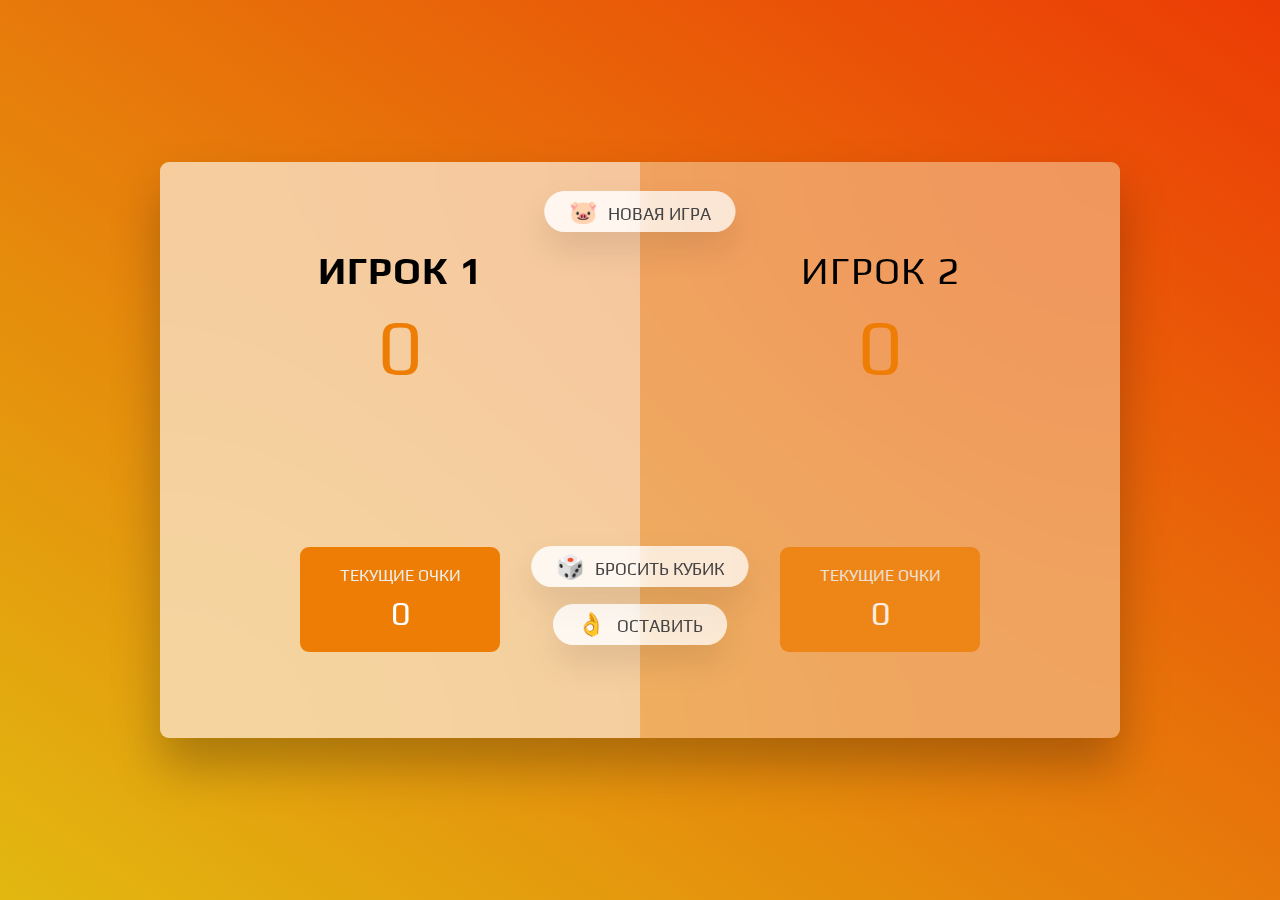
==== docs/index.html @ 0bf31297 "Add files via upload" ====
<!DOCTYPE html>
<html lang="ru">
  <head>
    <meta charset="UTF-8" />
    <meta http-equiv="X-UA-Compatible" content="ie=edge" />
    <meta name="viewport" content="width=device-width, initial-scale=1.0" />
    <link rel="stylesheet" href="style.css" />
    <title>Свинья</title>
  </head>
  <body>
    <main>
      <section class="player player--0 player--active">
        <h2 class="name" id="name--0">Игрок 1</h2>
        <p class="score" id="score--0">47</p>
        <div class="current">
          <p class="current-label">Текущие очки</p>
          <p class="current-score" id="current--0">0</p>
        </div>
      </section>
      <section class="player player--1">
        <h2 class="name" id="name--1">Игрок 2</h2>
        <p class="score" id="score--1">31</p>
        <div class="current">
          <p class="current-label">Текущие очки</p>
          <p class="current-score" id="current--1">0</p>
        </div>
      </section>

      <img src="dice1.png" alt="Playing dice" class="dice" />
      <button class="btn btn--new">🐷 Новая игра</button>
      <button class="btn btn--roll">🎲 Бросить кубик</button>
      <button class="btn btn--hold">👌 Оставить</button>
    </main>
    <script src="script.js"></script>
  </body>
</html>
---- docs/style.css ----
@import url('https://fonts.googleapis.com/css2?family=Play&display=swap');
* {
  margin: 0;
  padding: 0;
  box-sizing: border-box;
}

html {
  font-size: 60%;
}

body {
  font-family: 'Play', sans-serif;
  font-weight: 400;
  height: 100vh;
  color: #000;
  background-image: linear-gradient(to top right, #e2b810 0%, #ec3b05 100%);
  display: flex;
  align-items: center;
  justify-content: center;
}

/* Layout */
main {
  position: relative;
  width: 100rem;
  height: 60rem;
  background-color: rgba(255, 255, 255, 0.35);
  backdrop-filter: blur(200px);
  filter: blur();
  box-shadow: 0 3rem 5rem rgba(0, 0, 0, 0.25);
  border-radius: 9px;
  overflow: hidden;
  display: flex;
}

.player {
  flex: 50%;
  padding: 9rem;
  display: flex;
  flex-direction: column;
  align-items: center;
  transition: all 0.75s;
}

/* Elements */
.name {
  position: relative;
  font-size: 4rem;
  text-transform: uppercase;
  letter-spacing: 1px;
  word-spacing: 2px;
  font-weight: 300;
  margin-bottom: 1rem;
}

.score {
  font-size: 8rem;
  font-weight: 300;
  color: #ee7d05;
  margin-bottom: auto;
}

.player--active {
  background-color: rgba(255, 255, 255, 0.4);
}
.player--active .name {
  font-weight: 700;
}
.player--active .score {
  font-weight: 400;
}

.player--active .current {
  opacity: 1;
}

.current {
  background-color: #ee7d05;
  opacity: 0.8;
  border-radius: 9px;
  color: #fff;
  width: 65%;
  padding: 2rem;
  text-align: center;
  transition: all 0.75s;
}

.current-label {
  text-transform: uppercase;
  margin-bottom: 1rem;
  font-size: 1.7rem;
  color: #eee;
}

.current-score {
  font-size: 3.5rem;
}

/* ABSOLUTE POSITIONED ELEMENTS */
.btn {
  position: absolute;
  left: 50%;
  transform: translateX(-50%);
  color: #444;
  background: none;
  border: none;
  font-family: inherit;
  font-size: 1.8rem;
  text-transform: uppercase;
  cursor: pointer;
  font-weight: 400;
  transition: all 0.2s;

  background-color: #fff;
  background-color: rgba(255, 255, 255, 0.6);
  backdrop-filter: blur(10px);

  padding: 0.7rem 2.5rem;
  border-radius: 50rem;
  box-shadow: 0 1.75rem 3.5rem rgba(0, 0, 0, 0.1);
}

.btn::first-letter {
  font-size: 2.4rem;
  display: inline-block;
  margin-right: 0.7rem;
}

.btn--new {
  top: 3rem;
}
.btn--roll {
  top: 40rem;
}
.btn--hold {
  top: 46rem;
}

.btn:active {
  transform: translate(-50%, 3px);
  box-shadow: 0 1rem 2rem rgba(0, 0, 0, 0.15);
}

.btn:focus {
  outline: none;
}

.dice {
  position: absolute;
  left: 50%;
  top: 16.5rem;
  transform: translateX(-50%);
  height: 10rem;
}

.player--winner {
  background-color: #2f2f2f;
}

.player--winner .name {
  font-weight: 700;
  color: #d50b0b;
}

.hidden{
  display: none;
}
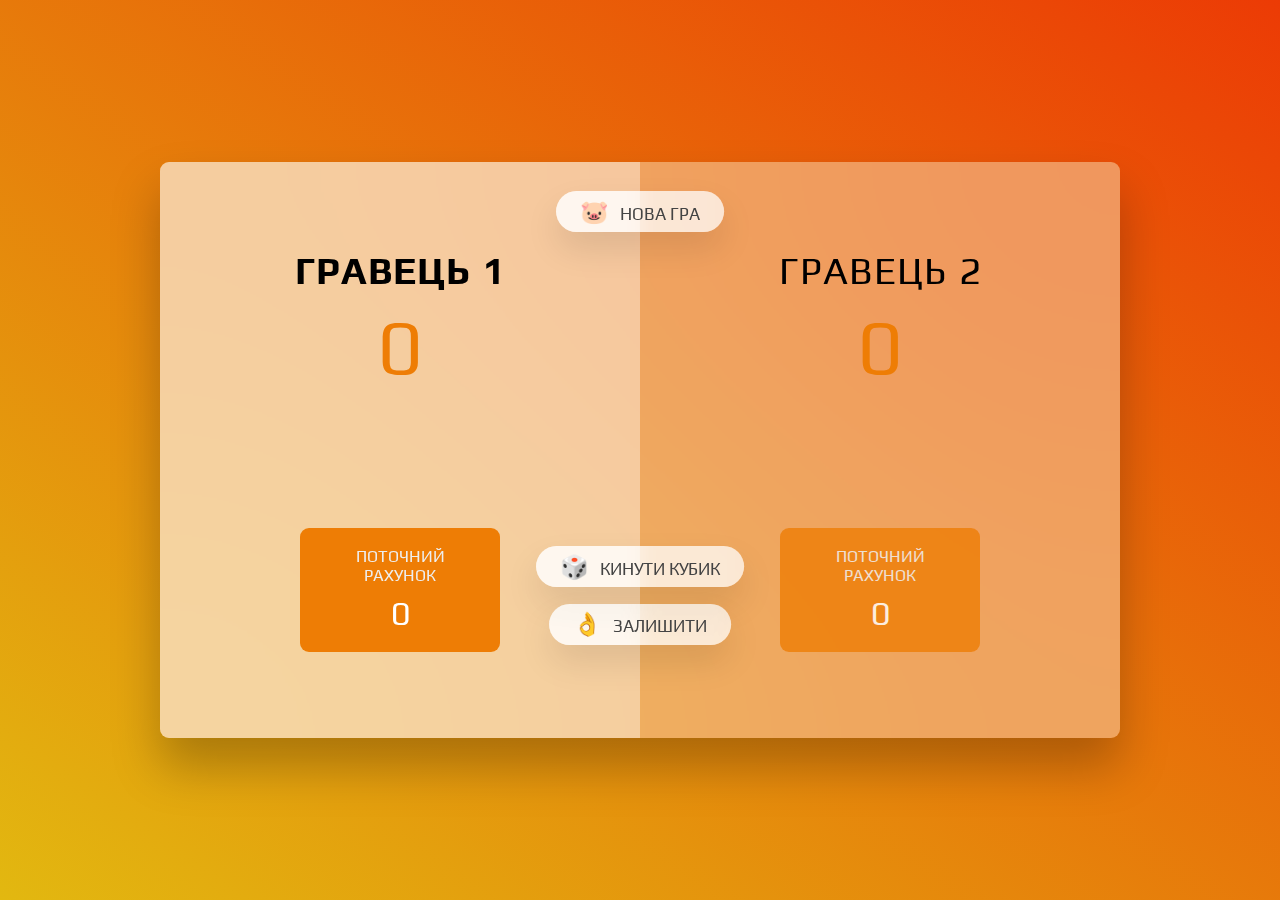
==== commit 36a91f93: "Update index.html" ====
--- a/docs/index.html
+++ b/docs/index.html
@@ -10,26 +10,26 @@
   <body>
     <main>
       <section class="player player--0 player--active">
-        <h2 class="name" id="name--0">Игрок 1</h2>
+        <h2 class="name" id="name--0">Гравець 1</h2>
         <p class="score" id="score--0">47</p>
         <div class="current">
-          <p class="current-label">Текущие очки</p>
+          <p class="current-label">ПОТОЧНИЙ РАХУНОК</p>
           <p class="current-score" id="current--0">0</p>
         </div>
       </section>
       <section class="player player--1">
-        <h2 class="name" id="name--1">Игрок 2</h2>
+        <h2 class="name" id="name--1">Гравець 2</h2>
         <p class="score" id="score--1">31</p>
         <div class="current">
-          <p class="current-label">Текущие очки</p>
+          <p class="current-label">ПОТОЧНИЙ РАХУНОК</p>
           <p class="current-score" id="current--1">0</p>
         </div>
       </section>
 
       <img src="dice1.png" alt="Playing dice" class="dice" />
-      <button class="btn btn--new">🐷 Новая игра</button>
-      <button class="btn btn--roll">🎲 Бросить кубик</button>
-      <button class="btn btn--hold">👌 Оставить</button>
+      <button class="btn btn--new">🐷 Нова гра</button>
+      <button class="btn btn--roll">🎲 Кинути кубик</button>
+      <button class="btn btn--hold">👌 Залишити</button>
     </main>
     <script src="script.js"></script>
   </body>
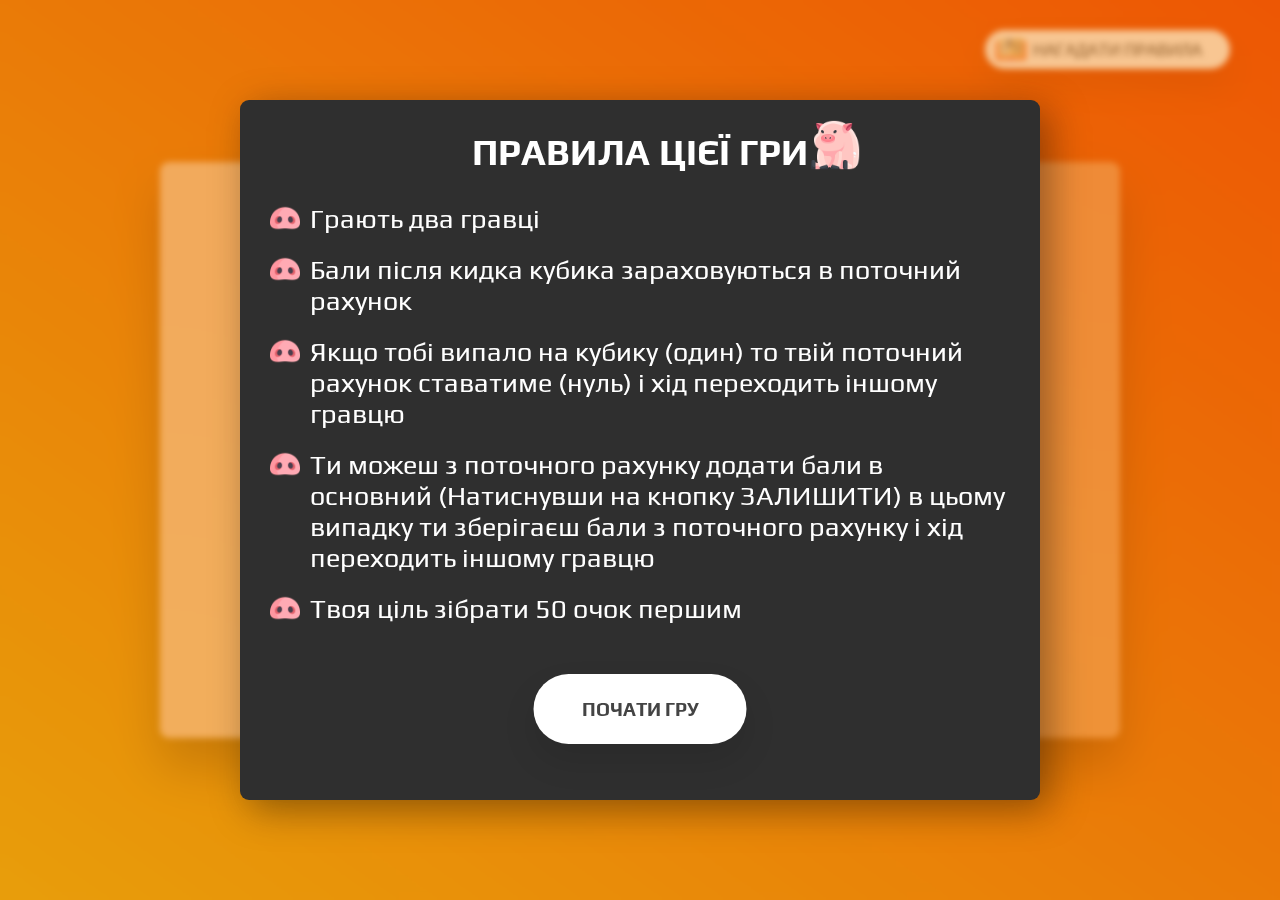
==== commit 465ef115: "new function" ====
--- a/docs/index.html
+++ b/docs/index.html
@@ -8,6 +8,9 @@
     <title>Свинья</title>
   </head>
   <body>
+    <section class="control">
+      <button class="btn-wach-rules">нагадати правила</button>
+    </section>
     <main>
       <section class="player player--0 player--active">
         <h2 class="name" id="name--0">Гравець 1</h2>
@@ -31,6 +34,32 @@
       <button class="btn btn--roll">🎲 Кинути кубик</button>
       <button class="btn btn--hold">👌 Залишити</button>
     </main>
+
+    <section class="rules">
+      <div class="rules__wrap">
+        <div class="rules__inner">
+          <div class="rules__title"><h2>правила цієї гри</h2></div>
+          <div class="rules__content">
+            <ul>
+              <li>Грають два гравці</li>
+              <li>Бали після кидка кубика зараховуються в поточний рахунок</li>
+              <li>
+                Якщо тобі випало на кубику (один) то твій поточний рахунок
+                ставатиме (нуль) і хід переходить іншому гравцю
+              </li>
+              <li>
+                Ти можеш з поточного рахунку додати бали в основний (Натиснувши
+                на кнопку ЗАЛИШИТИ) в цьому випадку ти зберігаєш бали з
+                поточного рахунку і хід переходить іншому гравцю
+              </li>
+              <li>Твоя ціль зібрати 50 очок першим</li>
+            </ul>
+          </div>
+          <button class="btn-rules">ПОЧАТИ ГРУ</button>
+        </div>
+      </div>
+    </section>
+
     <script src="script.js"></script>
   </body>
 </html>
--- a/docs/style.css
+++ b/docs/style.css
@@ -18,6 +18,7 @@
   display: flex;
   align-items: center;
   justify-content: center;
+  position: relative;
 }
 
 /* Layout */
@@ -36,7 +37,7 @@
 
 .player {
   flex: 50%;
-  padding: 9rem;
+  padding: 9rem 6rem 6rem 6rem;
   display: flex;
   flex-direction: column;
   align-items: center;
@@ -80,7 +81,7 @@
   opacity: 0.8;
   border-radius: 9px;
   color: #fff;
-  width: 65%;
+  width: 55%;
   padding: 2rem;
   text-align: center;
   transition: all 0.75s;
@@ -163,6 +164,169 @@
   color: #d50b0b;
 }
 
-.hidden{
+.hidden {
   display: none;
-}+}
+
+/* ======================================================= */
+.none {
+  display: none;
+}
+
+/* ======================================================= */
+
+.rules {
+  position: absolute;
+  top: 0;
+  left: 0;
+  right: 0;
+  bottom: 0;
+  background-color: #ee7d056f;
+  backdrop-filter: blur(3px);
+}
+.rules__wrap {
+  display: flex;
+  justify-content: center;
+  align-items: center;
+  height: 100%;
+}
+.rules__inner {
+  color: #fff;
+  background-color: #2f2f2f;
+  width: 800px;
+  height: 700px;
+  box-shadow: 1rem 1rem 4rem rgba(0, 0, 0, 0.384);
+  border-radius: 9px;
+  padding: 30px;
+  position: relative;
+}
+.rules__title h2 {
+  text-align: center;
+  text-transform: uppercase;
+  font-weight: 700;
+  font-size: 37px;
+  margin-bottom: 30px;
+  position: relative;
+}
+.rules__title h2::after {
+  content: '';
+  position: absolute;
+  background-image: url('./rules-icon.png');
+  background-size: 50px;
+  background-repeat: no-repeat;
+  width: 50px;
+  height: 50px;
+  top: -10px;
+  right: 150px;
+}
+.rules__content li {
+  list-style: none;
+  font-size: 27px;
+  padding-left: 40px;
+  margin-bottom: 20px;
+  position: relative;
+}
+.rules__content li::before {
+  content: '';
+  position: absolute;
+  background-image: url('./rules-icon2.png');
+  background-size: 30px;
+  background-repeat: no-repeat;
+  width: 30px;
+  height: 30px;
+  left: 0px;
+}
+.btn-rules {
+  position: absolute;
+  top: 82%;
+  left: 50%;
+  transform: translateX(-50%);
+
+  color: #444;
+  background: none;
+  border: none;
+  font-family: inherit;
+  font-size: 2rem;
+  text-transform: uppercase;
+  cursor: pointer;
+  font-weight: 700;
+  transition: all 0.1s;
+
+  background-color: #fff;
+  backdrop-filter: blur(10px);
+
+  padding: 2.5rem 5rem;
+  border-radius: 50rem;
+  box-shadow: 0 1.75rem 3.5rem rgba(0, 0, 0, 0.1);
+}
+.btn-rules:active {
+  background-color: #ee7d05;
+}
+
+/* .btn-rules:active {
+  background-color: #ec3b05;
+  color: #e2b810;
+} */
+
+/* ======================================================= */
+
+.btn-wach-rules {
+  position: absolute;
+  top: 30px;
+  right: 50px;
+
+  color: #444;
+  background: none;
+  border: none;
+  font-family: inherit;
+  font-size: 1.8rem;
+  text-transform: uppercase;
+  cursor: pointer;
+  font-weight: 400;
+  transition: all 0.2s;
+
+  background-color: #fff;
+  backdrop-filter: blur(10px);
+
+  padding: 1rem 2.9rem 1rem 5rem;
+  border-radius: 50rem;
+  box-shadow: 0 1.75rem 3.5rem rgba(0, 0, 0, 0.1);
+  /* position: relative; */
+}
+.btn-wach-rules:active {
+  transform: translateY(3px);
+  box-shadow: 0 1.75rem 3.5rem rgba(0, 0, 0, 0.3);
+}
+
+.btn-wach-rules::before {
+  content: '';
+  position: absolute;
+  background-image: url('./wach-rules.png');
+  background-size: 30px;
+  background-repeat: no-repeat;
+  width: 30px;
+  height: 30px;
+  left: 11px;
+  top: 4px;
+}
+
+/* ======================================================= */
+.name {
+  position: relative;
+  transition: all 0.3s ease-out;
+  cursor: pointer;
+}
+/* .name::after {
+  content: '';
+  position: absolute;
+  top: 6px;
+  right: -40px;
+  background-image: url('./edit.png');
+  background-size: 30px;
+  background-repeat: no-repeat;
+  width: 30px;
+  height: 30px;
+} */
+.name:hover {
+  transform: scale(1.1);
+}
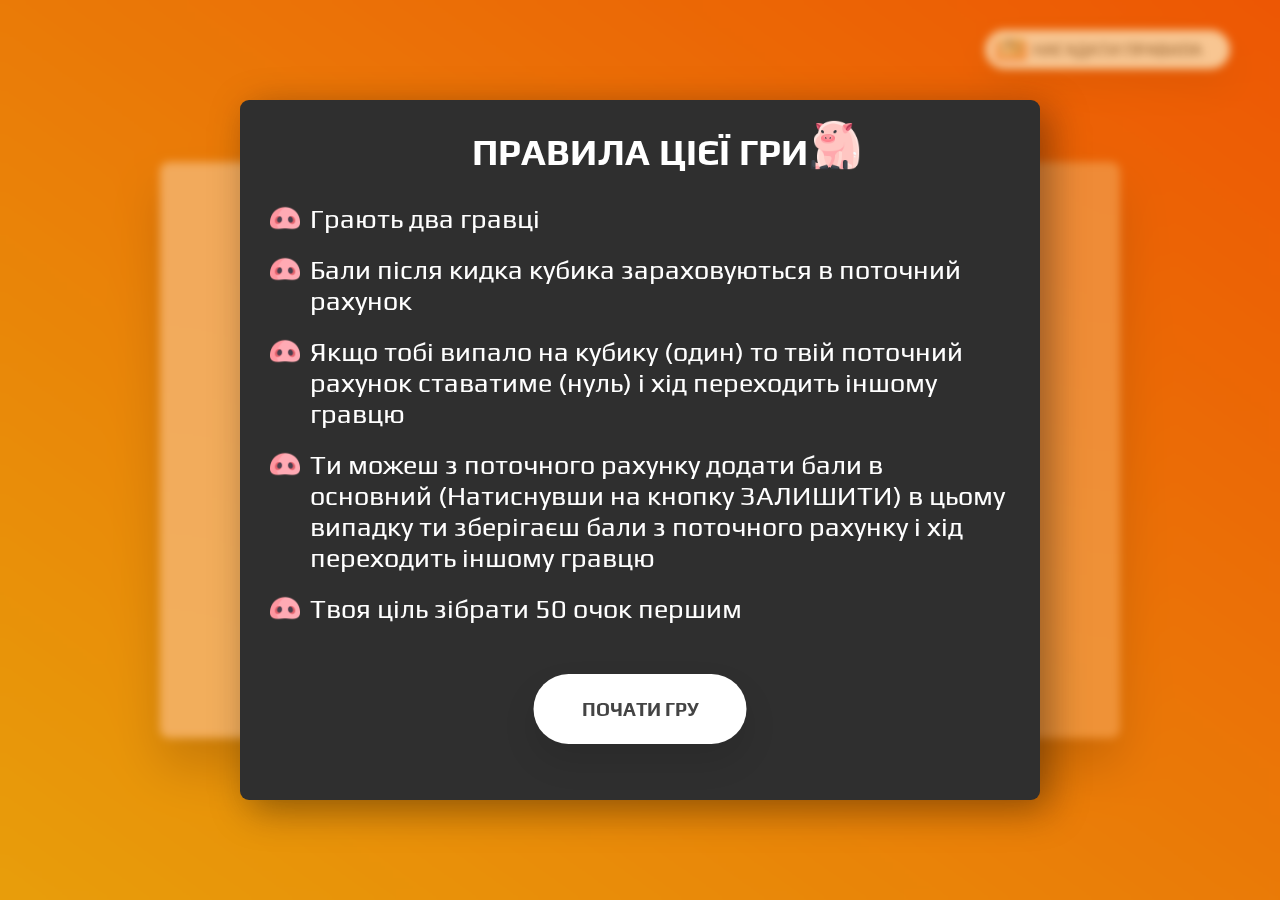
==== commit 4894b168: "new file structure" ====
--- a/docs/index.html
+++ b/docs/index.html
@@ -1,65 +1,70 @@
 <!DOCTYPE html>
 <html lang="ru">
-  <head>
-    <meta charset="UTF-8" />
-    <meta http-equiv="X-UA-Compatible" content="ie=edge" />
-    <meta name="viewport" content="width=device-width, initial-scale=1.0" />
-    <link rel="stylesheet" href="style.css" />
-    <title>Свинья</title>
-  </head>
-  <body>
-    <section class="control">
-      <button class="btn-wach-rules">нагадати правила</button>
-    </section>
-    <main>
-      <section class="player player--0 player--active">
-        <h2 class="name" id="name--0">Гравець 1</h2>
-        <p class="score" id="score--0">47</p>
-        <div class="current">
-          <p class="current-label">ПОТОЧНИЙ РАХУНОК</p>
-          <p class="current-score" id="current--0">0</p>
-        </div>
-      </section>
-      <section class="player player--1">
-        <h2 class="name" id="name--1">Гравець 2</h2>
-        <p class="score" id="score--1">31</p>
-        <div class="current">
-          <p class="current-label">ПОТОЧНИЙ РАХУНОК</p>
-          <p class="current-score" id="current--1">0</p>
-        </div>
-      </section>
+    <head>
+        <meta charset="UTF-8" />
+        <meta http-equiv="X-UA-Compatible" content="ie=edge" />
+        <meta name="viewport" content="width=device-width, initial-scale=1.0" />
+        <link rel="stylesheet" href="style.css" />
+        <title>Свинья</title>
+    </head>
+    <body>
+        <section class="control">
+            <button class="btn-wach-rules">нагадати правила</button>
+        </section>
+        <main>
+            <section class="player player--0 player--active">
+                <h2 class="name" id="name--0">Гравець 1</h2>
+                <p class="score" id="score--0">47</p>
+                <div class="current">
+                    <p class="current-label">ПОТОЧНИЙ РАХУНОК</p>
+                    <p class="current-score" id="current--0">0</p>
+                </div>
+            </section>
+            <section class="player player--1">
+                <h2 class="name" id="name--1">Гравець 2</h2>
+                <p class="score" id="score--1">31</p>
+                <div class="current">
+                    <p class="current-label">ПОТОЧНИЙ РАХУНОК</p>
+                    <p class="current-score" id="current--1">0</p>
+                </div>
+            </section>
 
-      <img src="dice1.png" alt="Playing dice" class="dice" />
-      <button class="btn btn--new">🐷 Нова гра</button>
-      <button class="btn btn--roll">🎲 Кинути кубик</button>
-      <button class="btn btn--hold">👌 Залишити</button>
-    </main>
+            <img src="dice1.png" alt="Playing dice" class="dice" />
+            <button class="btn btn--new">🐷 Нова гра</button>
+            <button class="btn btn--roll">🎲 Кинути кубик</button>
+            <button class="btn btn--hold">👌 Залишити</button>
+        </main>
 
-    <section class="rules">
-      <div class="rules__wrap">
-        <div class="rules__inner">
-          <div class="rules__title"><h2>правила цієї гри</h2></div>
-          <div class="rules__content">
-            <ul>
-              <li>Грають два гравці</li>
-              <li>Бали після кидка кубика зараховуються в поточний рахунок</li>
-              <li>
-                Якщо тобі випало на кубику (один) то твій поточний рахунок
-                ставатиме (нуль) і хід переходить іншому гравцю
-              </li>
-              <li>
-                Ти можеш з поточного рахунку додати бали в основний (Натиснувши
-                на кнопку ЗАЛИШИТИ) в цьому випадку ти зберігаєш бали з
-                поточного рахунку і хід переходить іншому гравцю
-              </li>
-              <li>Твоя ціль зібрати 50 очок першим</li>
-            </ul>
-          </div>
-          <button class="btn-rules">ПОЧАТИ ГРУ</button>
-        </div>
-      </div>
-    </section>
+        <section class="rules">
+            <div class="rules__wrap">
+                <div class="rules__inner">
+                    <div class="rules__title"><h2>правила цієї гри</h2></div>
+                    <div class="rules__content">
+                        <ul>
+                            <li>Грають два гравці</li>
+                            <li>
+                                Бали після кидка кубика зараховуються в поточний
+                                рахунок
+                            </li>
+                            <li>
+                                Якщо тобі випало на кубику (один) то твій
+                                поточний рахунок ставатиме (нуль) і хід
+                                переходить іншому гравцю
+                            </li>
+                            <li>
+                                Ти можеш з поточного рахунку додати бали в
+                                основний (Натиснувши на кнопку ЗАЛИШИТИ) в цьому
+                                випадку ти зберігаєш бали з поточного рахунку і
+                                хід переходить іншому гравцю
+                            </li>
+                            <li>Твоя ціль зібрати 50 очок першим</li>
+                        </ul>
+                    </div>
+                    <button class="btn-rules">ПОЧАТИ ГРУ</button>
+                </div>
+            </div>
+        </section>
 
-    <script src="script.js"></script>
-  </body>
+        <script src="script.js"></script>
+    </body>
 </html>
--- a/docs/style.css
+++ b/docs/style.css
@@ -1,266 +1,267 @@
 @import url('https://fonts.googleapis.com/css2?family=Play&display=swap');
 * {
-  margin: 0;
-  padding: 0;
-  box-sizing: border-box;
+    margin: 0;
+    padding: 0;
+    box-sizing: border-box;
 }
 
 html {
-  font-size: 60%;
+    font-size: 60%;
 }
 
 body {
-  font-family: 'Play', sans-serif;
-  font-weight: 400;
-  height: 100vh;
-  color: #000;
-  background-image: linear-gradient(to top right, #e2b810 0%, #ec3b05 100%);
-  display: flex;
-  align-items: center;
-  justify-content: center;
-  position: relative;
+    font-family: 'Play', sans-serif;
+    font-weight: 400;
+    height: 100vh;
+    color: #000;
+    background-image: linear-gradient(to top right, #e2b810 0%, #ec3b05 100%);
+    display: flex;
+    align-items: center;
+    justify-content: center;
+    position: relative;
 }
 
 /* Layout */
 main {
-  position: relative;
-  width: 100rem;
-  height: 60rem;
-  background-color: rgba(255, 255, 255, 0.35);
-  backdrop-filter: blur(200px);
-  filter: blur();
-  box-shadow: 0 3rem 5rem rgba(0, 0, 0, 0.25);
-  border-radius: 9px;
-  overflow: hidden;
-  display: flex;
+    position: relative;
+    width: 100rem;
+    height: 60rem;
+    background-color: rgba(255, 255, 255, 0.35);
+    backdrop-filter: blur(200px);
+    filter: blur();
+    box-shadow: 0 3rem 5rem rgba(0, 0, 0, 0.25);
+    border-radius: 9px;
+    overflow: hidden;
+    display: flex;
 }
 
 .player {
-  flex: 50%;
-  padding: 9rem 6rem 6rem 6rem;
-  display: flex;
-  flex-direction: column;
-  align-items: center;
-  transition: all 0.75s;
+    flex: 50%;
+    padding: 9rem 6rem 6rem 6rem;
+    display: flex;
+    flex-direction: column;
+    align-items: center;
+    transition: all 0.75s;
 }
 
 /* Elements */
 .name {
-  position: relative;
-  font-size: 4rem;
-  text-transform: uppercase;
-  letter-spacing: 1px;
-  word-spacing: 2px;
-  font-weight: 300;
-  margin-bottom: 1rem;
+    position: relative;
+    font-size: 4rem;
+    text-transform: uppercase;
+    letter-spacing: 1px;
+    word-spacing: 2px;
+    font-weight: 300;
+    margin-bottom: 1rem;
 }
 
 .score {
-  font-size: 8rem;
-  font-weight: 300;
-  color: #ee7d05;
-  margin-bottom: auto;
+    font-size: 8rem;
+    font-weight: 300;
+    color: #ee7d05;
+    margin-bottom: auto;
 }
 
 .player--active {
-  background-color: rgba(255, 255, 255, 0.4);
+    background-color: rgba(255, 255, 255, 0.4);
 }
 .player--active .name {
-  font-weight: 700;
+    font-weight: 700;
 }
 .player--active .score {
-  font-weight: 400;
+    font-weight: 400;
 }
 
 .player--active .current {
-  opacity: 1;
+    opacity: 1;
 }
 
 .current {
-  background-color: #ee7d05;
-  opacity: 0.8;
-  border-radius: 9px;
-  color: #fff;
-  width: 55%;
-  padding: 2rem;
-  text-align: center;
-  transition: all 0.75s;
+    background-color: #ee7d05;
+    opacity: 0.8;
+    border-radius: 9px;
+    color: #fff;
+    width: 55%;
+    padding: 2rem;
+    text-align: center;
+    transition: all 0.75s;
 }
 
 .current-label {
-  text-transform: uppercase;
-  margin-bottom: 1rem;
-  font-size: 1.7rem;
-  color: #eee;
+    text-transform: uppercase;
+    margin-bottom: 1rem;
+    font-size: 1.7rem;
+    color: #eee;
 }
 
 .current-score {
-  font-size: 3.5rem;
+    font-size: 3.5rem;
 }
 
 /* ABSOLUTE POSITIONED ELEMENTS */
 .btn {
-  position: absolute;
-  left: 50%;
-  transform: translateX(-50%);
-  color: #444;
-  background: none;
-  border: none;
-  font-family: inherit;
-  font-size: 1.8rem;
-  text-transform: uppercase;
-  cursor: pointer;
-  font-weight: 400;
-  transition: all 0.2s;
-
-  background-color: #fff;
-  background-color: rgba(255, 255, 255, 0.6);
-  backdrop-filter: blur(10px);
-
-  padding: 0.7rem 2.5rem;
-  border-radius: 50rem;
-  box-shadow: 0 1.75rem 3.5rem rgba(0, 0, 0, 0.1);
+    position: absolute;
+    left: 50%;
+    transform: translateX(-50%);
+    color: #444;
+    background: none;
+    border: none;
+    font-family: inherit;
+    font-size: 1.8rem;
+    text-transform: uppercase;
+    cursor: pointer;
+    font-weight: 400;
+    transition: all 0.2s;
+
+    background-color: #fff;
+    background-color: rgba(255, 255, 255, 0.6);
+    backdrop-filter: blur(10px);
+
+    padding: 0.7rem 2.5rem;
+    border-radius: 50rem;
+    box-shadow: 0 1.75rem 3.5rem rgba(0, 0, 0, 0.1);
 }
 
 .btn::first-letter {
-  font-size: 2.4rem;
-  display: inline-block;
-  margin-right: 0.7rem;
+    font-size: 2.4rem;
+    display: inline-block;
+    margin-right: 0.7rem;
 }
 
 .btn--new {
-  top: 3rem;
+    top: 3rem;
 }
 .btn--roll {
-  top: 40rem;
+    top: 40rem;
 }
 .btn--hold {
-  top: 46rem;
+    top: 46rem;
 }
 
 .btn:active {
-  transform: translate(-50%, 3px);
-  box-shadow: 0 1rem 2rem rgba(0, 0, 0, 0.15);
+    transform: translate(-50%, 3px);
+    box-shadow: 0 1rem 2rem rgba(0, 0, 0, 0.15);
 }
 
 .btn:focus {
-  outline: none;
+    outline: none;
 }
 
 .dice {
-  position: absolute;
-  left: 50%;
-  top: 16.5rem;
-  transform: translateX(-50%);
-  height: 10rem;
+    position: absolute;
+    left: 50%;
+    top: 16.5rem;
+    transform: translateX(-50%);
+    height: 10rem;
 }
 
 .player--winner {
-  background-color: #2f2f2f;
+    background-color: #2f2f2f;
 }
 
 .player--winner .name {
-  font-weight: 700;
-  color: #d50b0b;
+    font-weight: 700;
+    color: #d50b0b;
 }
 
 .hidden {
-  display: none;
+    display: none;
 }
 
 /* ======================================================= */
 .none {
-  display: none;
+    display: none;
 }
 
 /* ======================================================= */
 
 .rules {
-  position: absolute;
-  top: 0;
-  left: 0;
-  right: 0;
-  bottom: 0;
-  background-color: #ee7d056f;
-  backdrop-filter: blur(3px);
+    position: absolute;
+    z-index: 11;
+    top: 0;
+    left: 0;
+    right: 0;
+    bottom: 0;
+    background-color: #ee7d056f;
+    backdrop-filter: blur(4px);
 }
 .rules__wrap {
-  display: flex;
-  justify-content: center;
-  align-items: center;
-  height: 100%;
+    display: flex;
+    justify-content: center;
+    align-items: center;
+    height: 100%;
 }
 .rules__inner {
-  color: #fff;
-  background-color: #2f2f2f;
-  width: 800px;
-  height: 700px;
-  box-shadow: 1rem 1rem 4rem rgba(0, 0, 0, 0.384);
-  border-radius: 9px;
-  padding: 30px;
-  position: relative;
+    color: #fff;
+    background-color: #2f2f2f;
+    width: 800px;
+    height: 700px;
+    box-shadow: 1rem 1rem 4rem rgba(0, 0, 0, 0.384);
+    border-radius: 9px;
+    padding: 30px;
+    position: relative;
 }
 .rules__title h2 {
-  text-align: center;
-  text-transform: uppercase;
-  font-weight: 700;
-  font-size: 37px;
-  margin-bottom: 30px;
-  position: relative;
+    text-align: center;
+    text-transform: uppercase;
+    font-weight: 700;
+    font-size: 37px;
+    margin-bottom: 30px;
+    position: relative;
 }
 .rules__title h2::after {
-  content: '';
-  position: absolute;
-  background-image: url('./rules-icon.png');
-  background-size: 50px;
-  background-repeat: no-repeat;
-  width: 50px;
-  height: 50px;
-  top: -10px;
-  right: 150px;
+    content: '';
+    position: absolute;
+    background-image: url('./rules-icon.png');
+    background-size: 50px;
+    background-repeat: no-repeat;
+    width: 50px;
+    height: 50px;
+    top: -10px;
+    right: 150px;
 }
 .rules__content li {
-  list-style: none;
-  font-size: 27px;
-  padding-left: 40px;
-  margin-bottom: 20px;
-  position: relative;
+    list-style: none;
+    font-size: 27px;
+    padding-left: 40px;
+    margin-bottom: 20px;
+    position: relative;
 }
 .rules__content li::before {
-  content: '';
-  position: absolute;
-  background-image: url('./rules-icon2.png');
-  background-size: 30px;
-  background-repeat: no-repeat;
-  width: 30px;
-  height: 30px;
-  left: 0px;
+    content: '';
+    position: absolute;
+    background-image: url('./rules-icon2.png');
+    background-size: 30px;
+    background-repeat: no-repeat;
+    width: 30px;
+    height: 30px;
+    left: 0px;
 }
 .btn-rules {
-  position: absolute;
-  top: 82%;
-  left: 50%;
-  transform: translateX(-50%);
-
-  color: #444;
-  background: none;
-  border: none;
-  font-family: inherit;
-  font-size: 2rem;
-  text-transform: uppercase;
-  cursor: pointer;
-  font-weight: 700;
-  transition: all 0.1s;
-
-  background-color: #fff;
-  backdrop-filter: blur(10px);
-
-  padding: 2.5rem 5rem;
-  border-radius: 50rem;
-  box-shadow: 0 1.75rem 3.5rem rgba(0, 0, 0, 0.1);
+    position: absolute;
+    top: 82%;
+    left: 50%;
+    transform: translateX(-50%);
+
+    color: #444;
+    background: none;
+    border: none;
+    font-family: inherit;
+    font-size: 2rem;
+    text-transform: uppercase;
+    cursor: pointer;
+    font-weight: 700;
+    transition: all 0.1s;
+
+    background-color: #fff;
+    backdrop-filter: blur(10px);
+
+    padding: 2.5rem 5rem;
+    border-radius: 50rem;
+    box-shadow: 0 1.75rem 3.5rem rgba(0, 0, 0, 0.1);
 }
 .btn-rules:active {
-  background-color: #ee7d05;
+    background-color: #ee7d05;
 }
 
 /* .btn-rules:active {
@@ -271,50 +272,51 @@
 /* ======================================================= */
 
 .btn-wach-rules {
-  position: absolute;
-  top: 30px;
-  right: 50px;
-
-  color: #444;
-  background: none;
-  border: none;
-  font-family: inherit;
-  font-size: 1.8rem;
-  text-transform: uppercase;
-  cursor: pointer;
-  font-weight: 400;
-  transition: all 0.2s;
-
-  background-color: #fff;
-  backdrop-filter: blur(10px);
-
-  padding: 1rem 2.9rem 1rem 5rem;
-  border-radius: 50rem;
-  box-shadow: 0 1.75rem 3.5rem rgba(0, 0, 0, 0.1);
-  /* position: relative; */
+    position: absolute;
+    z-index: 10;
+    top: 30px;
+    right: 50px;
+
+    color: #444;
+    background: none;
+    border: none;
+    font-family: inherit;
+    font-size: 1.8rem;
+    text-transform: uppercase;
+    cursor: pointer;
+    font-weight: 400;
+    transition: all 0.2s;
+
+    background-color: #fff;
+    backdrop-filter: blur(10px);
+
+    padding: 1rem 2.9rem 1rem 5rem;
+    border-radius: 50rem;
+    box-shadow: 0 1.75rem 3.5rem rgba(0, 0, 0, 0.1);
+    /* position: relative; */
 }
 .btn-wach-rules:active {
-  transform: translateY(3px);
-  box-shadow: 0 1.75rem 3.5rem rgba(0, 0, 0, 0.3);
+    transform: translateY(3px);
+    box-shadow: 0 1.75rem 3.5rem rgba(0, 0, 0, 0.3);
 }
 
 .btn-wach-rules::before {
-  content: '';
-  position: absolute;
-  background-image: url('./wach-rules.png');
-  background-size: 30px;
-  background-repeat: no-repeat;
-  width: 30px;
-  height: 30px;
-  left: 11px;
-  top: 4px;
+    content: '';
+    position: absolute;
+    background-image: url('./wach-rules.png');
+    background-size: 30px;
+    background-repeat: no-repeat;
+    width: 30px;
+    height: 30px;
+    left: 11px;
+    top: 4px;
 }
 
 /* ======================================================= */
 .name {
-  position: relative;
-  transition: all 0.3s ease-out;
-  cursor: pointer;
+    position: relative;
+    transition: all 0.3s ease-out;
+    cursor: pointer;
 }
 /* .name::after {
   content: '';
@@ -328,5 +330,5 @@
   height: 30px;
 } */
 .name:hover {
-  transform: scale(1.1);
-}
+    transform: scale(1.1);
+}
